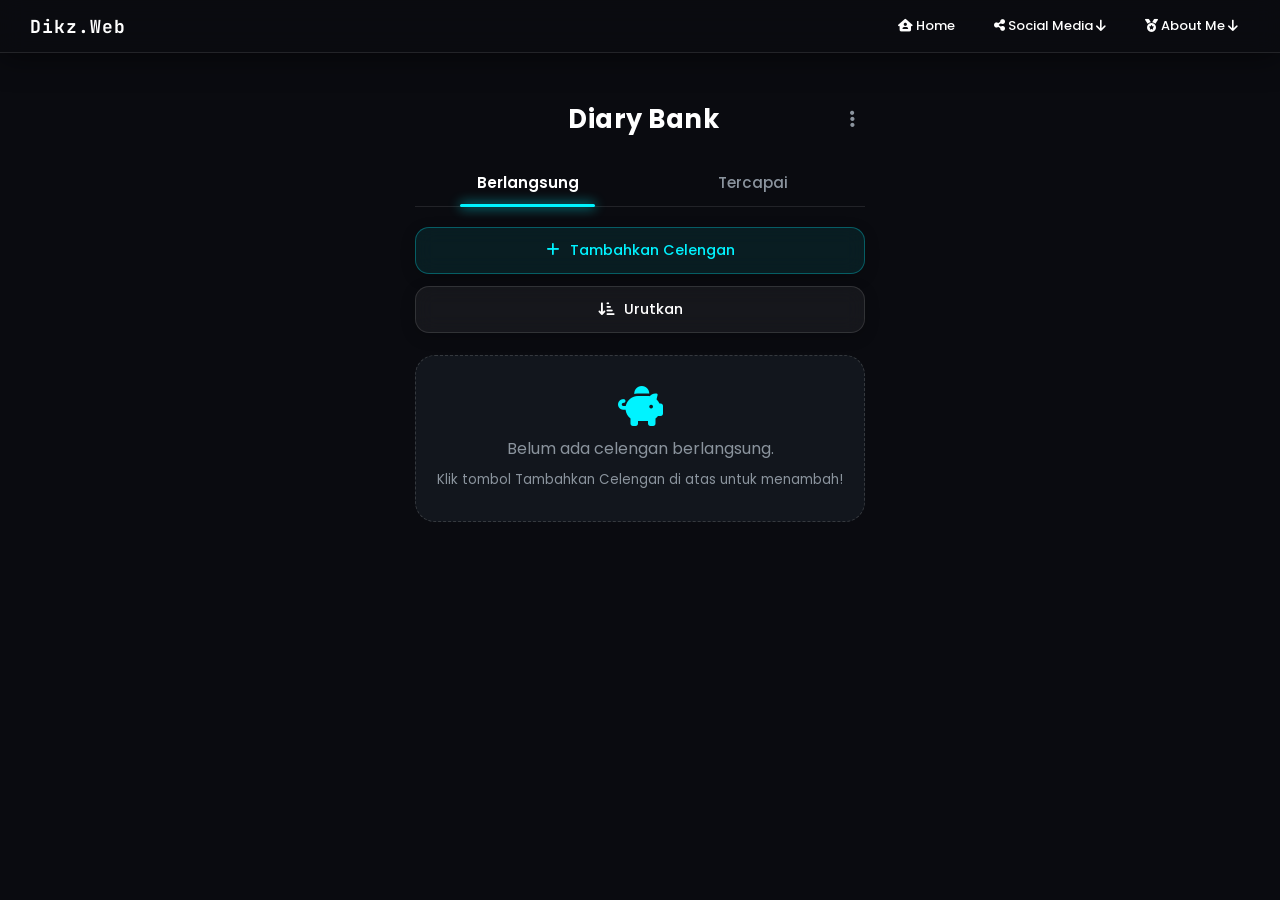
==== tabungan.html @ dc917569 "Add files via upload" ====
<!DOCTYPE html>
<html lang="id">
<head>
    <meta charset="UTF-8">
    <meta name="viewport" content="width=device-width, initial-scale=1.0">
    <title>Diary Bank</title>
    <link rel="stylesheet" href="tabunga.css">
    <link rel="stylesheet" href="https://cdnjs.cloudflare.com/ajax/libs/font-awesome/6.4.0/css/all.min.css">
    <link rel="stylesheet" href="https://fonts.googleapis.com/css2?family=Poppins:wght@300;400;600;800&family=JetBrains+Mono:wght@400;700&display=swap">
</head>
<body>

   <nav class="navbar">
        <a href="https://dikiwebaja.github.io/Tools-All-In-One/" class="logo">Dikz.Web</a>
        <ul class="nav-links">
            <li><a href="tabungan.html"><i class="fa-solid fa-house-user"></i> Home</a></li>
            <li class="dropdown">
                <a href="#" class="dropbtn"><i class="fa-solid fa-share-nodes"></i> Social Media <i class="fa-solid fa-arrow-down"></i></a>
                <div class="dropdown-content">
                    <a href="https://www.instagram.com/dik.whydn?igsh=MTRkbHQxcnlxb20zOQ==" target="_blank"><i class="fa-brands fa-instagram"></i> Instagram ⤶</a>
                    <a href="https://www.tiktok.com/@fdikiwahyudin?_t=ZS-90j4WsXjA87&_r=1" target="_blank"><i class="fa-brands fa-tiktok"></i> Tiktok ⤶</a>
                    <a href="https://www.facebook.com/share/1D2dwnJ7a6/" target="_blank"><i class="fa-brands fa-facebook"></i> Facebook ⤶</a>
                    <a href="https://t.me/ZeltaSparkle" target="_blank"><i class="fa-brands fa-telegram"></i> Telegram ⤶</a>
                </div>
            </li>
            <li class="dropdown">
                <a href="#" class="dropbtn"><i class="fa-solid fa-medal"></i> About Me <i class="fa-solid fa-arrow-down"></i></a>
                <div class="dropdown-content">
                    <a href="CONTACT.html"><i class="fa-solid fa-envelope"></i> Contact Me!</a>
                    <a href=" https://dikiwebaja.github.io/Portofolio/"><i class="fa-solid fa-user"></i> Portofolio</a>
                    <a href="RATING.html"><i class="fa-solid fa-star-half-stroke"></i> Rating</a>
                    <a href="DONATE.html"><i class="fa-solid fa-hand-holding-medical"></i> Support Me </a>
                </div>
            </li>
        </ul>
    </nav>
    

    <!-- Background Video -->
    <div class="video-container">
        <video autoplay muted loop playsinline class="video-bg">
            <source src="SABER.mp4" type="video/mp4">
        </video>
        <div class="video-overlay"></div>
    </div>

    <!-- Celengan Container -->
    <div class="celengan-wrapper">
        <div class="header-title">
            <div class="header-placeholder"></div>
            <h1>Diary Bank</h1>
            <button class="header-menu-btn" onclick="toggleHeaderMenu(event)" title="Opsi">
                <i class="fa-solid fa-ellipsis-vertical"></i>
            </button>
            
            <div class="header-dropdown-menu" id="header-dropdown">
                <a href="HELP.html" style="text-decoration: none;">
                    <button><i class="fa-solid fa-warning"></i> Report</button>
                </a>
                <button onclick="exportData()"><i class="fa-solid fa-download"></i> Export Data</button>
                <button onclick="triggerImport()"><i class="fa-solid fa-upload"></i> Import Data</button>
                <button class="danger-option" onclick="resetData()"><i class="fa-solid fa-trash"></i> Reset Semua</button>
            </div>
            <input type="file" id="import-file-input" accept=".json" style="display: none;" onchange="importData(event)">
        </div>

        <div class="tab-nav">
            <button class="tab-btn active" id="tab-berlangsung" onclick="switchTab('berlangsung')">Berlangsung</button>
            <button class="tab-btn" id="tab-tercapai" onclick="switchTab('tercapai')">Tercapai</button>
        </div>

        <!-- Action & Filter Area -->
        <div class="action-filter-container">
            <!-- Tombol Tambah Celengan (UI sama kaya urutkan) -->
            <button class="btn-action-trigger btn-add-trigger" onclick="openModal()">
                <i class="fa-solid fa-plus"></i> <span>Tambahkan Celengan</span>
            </button>
            
            <!-- Tombol Urutkan -->
            <button class="btn-action-trigger" onclick="openSortModal()">
                <i class="fa-solid fa-arrow-down-short-wide"></i> <span id="selected-sort-label">Urutkan</span>
            </button>
        </div>

        <!-- Tempat List Card Celengan -->
        <div class="card-list" id="celengan-list"></div>
    </div>

    <!-- Modal Form Tambah Celengan -->
    <div class="modal" id="modal-form">
        <div class="modal-content">
            <h3>Tambah Celengan Baru</h3>
            
            <!-- URL Gambar -->
            <div class="form-group">
                <label>URL Gambar</label>
                <input type="text" id="input-gambar-url" placeholder="https://link-gambar.com/foto.jpg" oninput="previewUrlImage(this.value)">
            </div>

            <!-- Upload File Foto -->
            <div class="form-group">
                <label>Atau Upload Foto</label>
                <div class="file-upload-wrapper">
                    <input type="file" id="input-image" accept="image/*" class="file-input-hidden" onchange="previewFileImage(event)">
                    <label for="input-image" class="btn-file-custom">
                        <i class="fa-solid fa-cloud-arrow-up"></i>
                        <span id="file-name-text">Pilih Foto</span>
                    </label>
                </div>
            </div>

            <!-- Container Preview Gambar -->
            <div class="form-group" id="image-preview-container" style="display: none; text-align: center;">
                <img id="image-preview" src="" alt="Preview" style="max-width: 100%; max-height: 150px; border-radius: 8px; margin-top: 5px;">
            </div>

            <!-- Nama Tabungan -->
            <div class="form-group">
                <label>Nama Tabungan</label>
                <input type="text" id="input-nama" placeholder="misal: Sepatu Baru">
            </div>

            <!-- URL Produk -->
            <div class="form-group">
                <label>URL Produk (Opsional)</label>
                <input type="url" id="input-produk-url" placeholder="https://tokopedia.com/produk-kamu">
            </div>

            <!-- Target Tabungan -->
            <div class="form-group">
                <label for="input-target">Target Tabungan</label>
                <div class="input-currency-wrapper">
                    <div class="currency-select-box">
                        <select id="input-currency" class="currency-dropdown">
                            <option value="IDR" selected>IDR (Rp)</option>
                            <option value="USD">USD ($)</option>
                            <option value="EUR">EUR (€)</option>
                            <option value="JPY">JPY (¥)</option>
                            <option value="GBP">GBP (£)</option>
                            <option value="SGD">SGD (S$)</option>
                            <option value="MYR">MYR (RM)</option>
                            <option value="SAR">SAR (﷼)</option>
                            <option value="AUD">AUD (A$)</option>
                            <option value="CNY">CNY (¥)</option>
                        </select>
                    </div>
                    <input type="text" id="input-target" inputmode="numeric" placeholder="Contoh: 1.000.000" class="input-with-currency" oninput="formatRupiahInput(this)">
                </div>
            </div>

            <!-- Rencana Pengisian -->
            <div class="form-group">
                <label>Rencana Pengisian</label>
                <div class="plan-options">
                    <label class="plan-btn">
                        <input type="radio" name="input-rencana" value="harian" checked>
                        <div class="plan-card">
                            <i class="fa-solid fa-calendar-day"></i>
                            <span>Harian</span>
                        </div>
                    </label>
                    <label class="plan-btn">
                        <input type="radio" name="input-rencana" value="mingguan">
                        <div class="plan-card">
                            <i class="fa-solid fa-calendar-week"></i>
                            <span>Mingguan</span>
                        </div>
                    </label>
                    <label class="plan-btn">
                        <input type="radio" name="input-rencana" value="bulanan">
                        <div class="plan-card">
                            <i class="fa-solid fa-calendar-days"></i>
                            <span>Bulanan</span>
                        </div>
                    </label>
                </div>
            </div>

            <!-- Nominal Pengisian -->
            <div class="form-group">
                <label>Nominal Pengisian</label>
                <input type="text" id="input-nominal-rutin" inputmode="numeric" placeholder="Contoh: 10.000" oninput="formatRupiahInput(this)">
            </div>

            <div class="modal-actions">
                <button class="btn-cancel" onclick="closeModal()">Batal</button>
                <button class="btn-save" onclick="saveCelengan()">Simpan Target</button>
            </div>
        </div>
    </div>

    <!-- Modal Sort -->
    <div class="modal" id="modal-sort">
        <div class="modal-content sort-modal-content">
            <div class="sort-modal-header">
                <h3>Urutkan Berdasarkan</h3>
                <i class="fa-solid fa-xmark close-icon" onclick="closeSortModal()"></i>
            </div>
            
            <div class="sort-options-list">
                <button class="sort-option-btn active" data-value="terkumpul" onclick="selectSortOption(this)">
                    <i class="fa-solid fa-coins"></i> Nominal Terkumpul
                </button>
                <button class="sort-option-btn" data-value="harga_tinggi" onclick="selectSortOption(this)">
                    <i class="fa-solid fa-arrow-up-wide-short"></i> Harga Tertinggi
                </button>
                <button class="sort-option-btn" data-value="harga_rendah" onclick="selectSortOption(this)">
                    <i class="fa-solid fa-arrow-down-wide-short"></i> Harga Terendah
                </button>
                <button class="sort-option-btn" data-value="tanggal_baru" onclick="selectSortOption(this)">
                    <i class="fa-solid fa-calendar-plus"></i> Tanggal Terbaru
                </button>
                <button class="sort-option-btn" data-value="tanggal_lama" onclick="selectSortOption(this)">
                    <i class="fa-solid fa-calendar-minus"></i> Tanggal Terlama
                </button>
            </div>

            <div class="modal-actions">
                <button class="btn-cancel" onclick="closeSortModal()">Keluar</button>
                <button class="btn-save" onclick="applySort()">Simpan</button>
            </div>
        </div>
    </div>

    <!-- Modal Konfirmasi Hapus Celengan -->
    <div class="modal" id="modal-confirm-delete">
        <div class="modal-content" style="max-width: 360px; text-align: center;">
            <i class="fa-solid fa-triangle-exclamation" style="font-size: 2.5rem; color: #ff4d4d; margin-bottom: 15px;"></i>
            <h3 style="margin-bottom: 10px;">Hapus Tabungan?</h3>
            <p style="font-size: 0.85rem; color: var(--text-dim); margin-bottom: 20px; line-height: 1.4;">
                Data tabungan ini bakal dihapus permanen dan nggak bisa dikembaliin lagi.
            </p>
            <div class="modal-actions">
                <button class="btn-cancel" onclick="closeDeleteModal()">Batal</button>
                <button class="btn-delete-danger" onclick="confirmDeleteCelengan()">Hapus</button>
            </div>
        </div>
    </div>

    <script>
        let celenganData = JSON.parse(localStorage.getItem('celenganData')) || [];
        let currentTab = 'berlangsung';
        let activeSort = 'terkumpul';
        let tempSort = 'terkumpul';
        let activeImageSource = '';
        let deleteTargetId = null;

        function saveDataToStorage() {
            localStorage.setItem('celenganData', JSON.stringify(celenganData));
        }

        /* --- Auto Format Titik Real-time --- */
        function formatRupiahInput(input) {
            let value = input.value.replace(/\D/g, '');
            if (value) {
                input.value = new Intl.NumberFormat('id-ID').format(value);
            } else {
                input.value = '';
            }
        }

        /* --- Helper Bersihkan Titik Sebelum Simpan --- */
        function cleanNumber(valueStr) {
            if (!valueStr) return 0;
            return parseInt(valueStr.toString().replace(/\./g, ''), 10) || 0;
        }

        /* --- Dropdown Menu Header --- */
        function toggleHeaderMenu(event) {
            event.stopPropagation();
            const dropdown = document.getElementById('header-dropdown');
            dropdown.classList.toggle('show');
        }

        window.addEventListener('click', function(e) {
            const dropdown = document.getElementById('header-dropdown');
            if (dropdown && dropdown.classList.contains('show')) {
                dropdown.classList.remove('show');
            }
        });

        function resetData() {
            if (confirm("Apakah kamu yakin ingin menghapus SELURUH data celengan? Tindakan ini tidak bisa dibatalkan!")) {
                celenganData = [];
                localStorage.removeItem('celenganData');
                renderCelengan();
            }
        }

        function exportData() {
            if (celenganData.length === 0) {
                alert("Belum ada data celengan untuk di-export.");
                return;
            }
            const dataStr = "data:text/json;charset=utf-8," + encodeURIComponent(JSON.stringify(celenganData, null, 2));
            const downloadAnchor = document.createElement('a');
            downloadAnchor.setAttribute("href", dataStr);
            downloadAnchor.setAttribute("download", `celengan_backup_${Date.now()}.json`);
            document.body.appendChild(downloadAnchor);
            downloadAnchor.click();
            downloadAnchor.remove();
        }

        function triggerImport() {
            document.getElementById('import-file-input').click();
        }

        function importData(event) {
            const file = event.target.files[0];
            if (!file) return;

            const reader = new FileReader();
            reader.onload = function(e) {
                try {
                    const imported = JSON.parse(e.target.result);
                    if (Array.isArray(imported)) {
                        celenganData = imported;
                        saveDataToStorage();
                        renderCelengan();
                        alert("Data berhasil di-import!");
                    } else {
                        alert("Format file tidak valid.");
                    }
                } catch (err) {
                    alert("Gagal membaca file JSON.");
                }
            };
            reader.readAsText(file);
            event.target.value = '';
        }

        /* --- Helper & Handlers --- */
        function formatCurrency(num, currency = 'IDR') {
            const symbols = {
                'IDR': 'Rp', 'USD': '$', 'EUR': '€', 'JPY': '¥', 
                'GBP': '£', 'SGD': 'S$', 'MYR': 'RM', 'SAR': '﷼', 
                'AUD': 'A$', 'CNY': '¥'
            };
            const symbol = symbols[currency] || 'Rp';
            return symbol + ' ' + Number(num).toLocaleString('id-ID');
        }

        function previewFileImage(event) {
            const file = event.target.files[0];
            if (file) {
                document.getElementById('file-name-text').innerText = file.name;
                const reader = new FileReader();
                reader.onload = function(e) {
                    activeImageSource = e.target.result;
                    document.getElementById('input-gambar-url').value = '';
                    showPreview(activeImageSource);
                }
                reader.readAsDataURL(file);
            }
        }

        function previewUrlImage(url) {
            if (url.trim() !== '') {
                activeImageSource = url.trim();
                document.getElementById('input-image').value = '';
                document.getElementById('file-name-text').innerText = 'Pilih Foto';
                showPreview(activeImageSource);
            } else {
                activeImageSource = '';
                document.getElementById('image-preview-container').style.display = 'none';
            }
        }

        function showPreview(src) {
            const imgElement = document.getElementById('image-preview');
            imgElement.src = src;
            document.getElementById('image-preview-container').style.display = 'block';
        }

        function switchTab(tab) {
            currentTab = tab;
            document.querySelectorAll('.tab-btn').forEach(b => b.classList.remove('active'));
            document.getElementById(`tab-${tab}`).classList.add('active');
            renderCelengan();
        }

        function openModal() {
            document.getElementById('modal-form').classList.add('active');
        }

        function closeModal() {
            document.getElementById('modal-form').classList.remove('active');
            clearInputs();
        }

        function clearInputs() {
            document.getElementById('input-nama').value = '';
            document.getElementById('input-produk-url').value = '';
            document.getElementById('input-target').value = '';
            document.getElementById('input-nominal-rutin').value = '';
            document.getElementById('input-image').value = '';
            document.getElementById('input-gambar-url').value = '';
            document.getElementById('input-currency').value = 'IDR';
            document.getElementById('file-name-text').innerText = 'Pilih Foto';
            
            const radioDefault = document.querySelector('input[name="input-rencana"][value="harian"]');
            if (radioDefault) radioDefault.checked = true;

            document.getElementById('image-preview-container').style.display = 'none';
            activeImageSource = '';
        }

        function openSortModal() {
            tempSort = activeSort;
            document.querySelectorAll('.sort-option-btn').forEach(btn => {
                if(btn.getAttribute('data-value') === activeSort) {
                    btn.classList.add('active');
                } else {
                    btn.classList.remove('active');
                }
            });
            document.getElementById('modal-sort').classList.add('active');
        }

        function closeSortModal() {
            document.getElementById('modal-sort').classList.remove('active');
        }

        function selectSortOption(btn) {
            document.querySelectorAll('.sort-option-btn').forEach(b => b.classList.remove('active'));
            btn.classList.add('active');
            tempSort = btn.getAttribute('data-value');
        }

        function applySort() {
            activeSort = tempSort;
            const activeBtn = document.querySelector(`.sort-option-btn[data-value="${activeSort}"]`);
            if(activeBtn) {
                document.getElementById('selected-sort-label').innerText = 'Urutkan: ' + activeBtn.innerText.trim();
            }
            closeSortModal();
            renderCelengan();
        }

        function saveCelengan() {
            const nama = document.getElementById('input-nama').value.trim();
            const produkUrl = document.getElementById('input-produk-url').value.trim();
            
            const target = cleanNumber(document.getElementById('input-target').value);
            const nominalRutin = cleanNumber(document.getElementById('input-nominal-rutin').value);
            const mataUang = document.getElementById('input-currency').value;
            
            const selectedRencanaEl = document.querySelector('input[name="input-rencana"]:checked');
            const rencana = selectedRencanaEl ? selectedRencanaEl.value : 'harian';

            if (!nama || !target || target <= 0) {
                alert('Nama Tabungan dan Target Nominal wajib diisi!');
                return;
            }

            const now = new Date();
            const tanggalDibuat = `${now.getDate().toString().padStart(2, '0')}/${(now.getMonth() + 1).toString().padStart(2, '0')}/${now.getFullYear()}`;

            const itemBaru = {
                id: Date.now(),
                nama: nama,
                produkUrl: produkUrl,
                target: target,
                terkumpul: 0,
                nominalRutin: nominalRutin,
                mataUang: mataUang,
                rencana: rencana,
                gambar: activeImageSource,
                tanggalDibuat: tanggalDibuat,
                history: []
            };

            celenganData.push(itemBaru);
            saveDataToStorage();
            closeModal();
            renderCelengan();
        }

        /* --- FUNGSI HAPUS GLOBAL --- */
        window.hapusCelengan = function(id) {
            deleteTargetId = id;
            document.getElementById('modal-confirm-delete').classList.add('active');
        };

        function closeDeleteModal() {
            deleteTargetId = null;
            document.getElementById('modal-confirm-delete').classList.remove('active');
        }

        function confirmDeleteCelengan() {
            if (deleteTargetId !== null) {
                celenganData = celenganData.filter(item => item.id !== deleteTargetId);
                saveDataToStorage();
                renderCelengan();
                closeDeleteModal();
            }
        }

        /* --- Render Celengan --- */
        function renderCelengan() {
            const container = document.getElementById('celengan-list');

            let filtered = celenganData.filter(item => {
                if (currentTab === 'berlangsung') return item.terkumpul < item.target;
                return item.terkumpul >= item.target;
            });

            filtered.sort((a, b) => {
                switch (activeSort) {
                    case 'terkumpul': return b.terkumpul - a.terkumpul;
                    case 'harga_tinggi': return b.target - a.target;
                    case 'harga_rendah': return a.target - b.target;
                    case 'tanggal_baru': return b.id - a.id;
                    case 'tanggal_lama': return a.id - b.id;
                    default: return b.id - a.id;
                }
            });

            if (filtered.length === 0) {
                container.innerHTML = `
                    <div class="empty-state" style="text-align: center; padding: 30px 10px;">
                        <i class="fa-solid fa-piggy-bank" style="font-size: 2.5rem; margin-bottom: 10px; color: var(--accent-neon);"></i>
                        <p style="margin-bottom: 5px;">Belum ada celengan ${currentTab}.</p>
                        <small style="color: var(--text-dim);">Klik tombol Tambahkan Celengan di atas untuk menambah!</small>
                    </div>
                `;
                return;
            }

            container.innerHTML = filtered.map(item => {
                const percent = Math.min(Math.round((item.terkumpul / item.target) * 100), 100);
                const sisaNominal = item.target - item.terkumpul;
                const sisaPeriode = item.nominalRutin > 0 ? Math.ceil(sisaNominal / item.nominalRutin) : 0;
                
                let teksSisa = 'Bebas';
                if (percent < 100 && sisaPeriode > 0) {
                    const unit = item.rencana === 'mingguan' ? 'Minggu' : (item.rencana === 'bulanan' ? 'Bulan' : 'Hari');
                    teksSisa = `${sisaPeriode} ${unit} Lagi`;
                } else if (percent >= 100) {
                    teksSisa = '🎉 Sudah Tercapai!';
                }

                const imgHtml = item.gambar 
                    ? `<img src="${item.gambar}" alt="${item.nama}">`
                    : `<i class="fa-solid fa-box-open" style="font-size: 3rem; color: var(--text-dim);"></i>`;

                return `
                    <div class="celengan-card" style="position: relative; z-index: 5; pointer-events: auto;">
                        <div class="celengan-item-title" style="display: flex; justify-content: space-between; align-items: center;">
                            <a href="halaman tabungan.html?id=${item.id}" style="color: inherit; text-decoration: none; font-weight: bold;">
                                ${item.nama} <i class="fa-solid fa-chevron-right" style="font-size: 0.8rem; margin-left: 5px;"></i>
                            </a>
                            <i class="fa-solid fa-trash-can" onclick="hapusCelengan(${item.id})" style="cursor: pointer; color: #ff4d4d; font-size: 0.9rem;" title="Hapus Celengan"></i>
                        </div>
                        <div class="item-image-box" onclick="window.location.href='halaman tabungan.html?id=${item.id}'" style="cursor: pointer;">${imgHtml}</div>
                        
                        <!-- Details & Progress Line -->
                        <div class="card-details-wrapper">
                            <div class="card-details-header">
                                <div class="target-price">${formatCurrency(item.terkumpul, item.mataUang)} / ${formatCurrency(item.target, item.mataUang)}</div>
                                <div class="percent-badge">${percent}%</div>
                            </div>
                            
                            <!-- Progress Bar Line -->
                            <div class="progress-bar-container">
                                <div class="progress-bar-fill" style="width: ${percent}%;"></div>
                            </div>

                            <div class="daily-target">${item.nominalRutin ? formatCurrency(item.nominalRutin, item.mataUang) + ' / ' + item.rencana : 'Tanpa Target Rutin'}</div>
                        </div>

                        <div class="card-actions" style="position: relative; z-index: 10;">
                            <div class="days-left">${teksSisa}</div>
                            ${percent < 100 ? `<a href="halaman tabungan.html?id=${item.id}&action=setor" class="btn-add-money" style="cursor: pointer; text-decoration: none; display: inline-block; text-align: center; pointer-events: auto;">+ Setor</a>` : ''}
                        </div>
                    </div>
                `;
            }).join('');
        }

        document.addEventListener('DOMContentLoaded', () => {
            renderCelengan();
        });
    </script>
</body>
</html>
---- tabunga.css ----
/* ==========================================
   GLOBAL VARIABLES & RESET
   ========================================== */
:root {
    --bg-dark: #0b0c10;
    --accent-neon: #00f3ff;
    --accent-purple: #9d4edd;
    --card-bg: rgba(22, 27, 34, 0.75);
    --text-main: #ffffff;
    --text-dim: #8b949e;
    --font-main: 'Poppins', sans-serif;
    --font-code: 'JetBrains Mono', monospace;
}

* {
    margin: 0;
    padding: 0;
    box-sizing: border-box;
    font-family: var(--font-main);
}

body {
    background-color: var(--bg-dark);
    color: var(--text-main);
    min-height: 100vh;
    padding-top: 80px;
    padding-bottom: 120px;
    overflow-x: hidden;
}

/* ==========================================
   NAVBAR & DROPDOWN
   ========================================== */
.navbar {
    position: fixed; 
    top: 0;
    left: 0;
    width: 100%;
    display: flex;
    justify-content: space-between;
    align-items: center;
    padding: 10px 20px; 
    z-index: 1000;
    background: rgba(11, 12, 16, 0.75); 
    backdrop-filter: blur(12px); 
    -webkit-backdrop-filter: blur(12px);
    border-bottom: 1px solid rgba(255, 255, 255, 0.1); 
    box-shadow: 0 4px 30px rgba(0, 0, 0, 0.5);
}

.logo { 
    color: #fff; 
    font-size: 18px; 
    font-weight: 700; 
    text-decoration: none; 
    letter-spacing: 1px; 
    font-family: var(--font-code);
    margin-left: 10px;
}

.nav-links { 
    list-style: none; 
    display: flex; 
    margin-right: 10px;
}

.nav-links li { 
    position: relative; 
    margin-left: 15px; 
}

.nav-links li a { 
    color: #fff; 
    text-decoration: none; 
    font-weight: 500; 
    padding: 6px 12px; 
    font-size: 13px; 
    display: block; 
    border-radius: 6px; 
    transition: all 0.3s ease; 
}

.nav-links li a:hover { 
    background-color: rgba(0, 243, 255, 0.15); 
    color: var(--accent-neon); 
    transform: translateY(-1px);
    box-shadow: 0 0 10px rgba(0, 243, 255, 0.2); 
}

.dropdown-content {
    opacity: 0; 
    visibility: hidden; 
    transition: opacity 0.3s ease, visibility 0.3s ease;
    position: absolute; 
    min-width: 180px; 
    top: 100%; 
    right: 0; 
    margin-top: 5px;
    background: rgba(16, 21, 28, 0.95); 
    backdrop-filter: blur(15px); 
    -webkit-backdrop-filter: blur(15px);
    border: 1px solid rgba(255, 255, 255, 0.1);
    border-radius: 10px; 
    overflow: hidden; 
    z-index: 100;
}

.dropdown:hover .dropdown-content { 
    opacity: 1; 
    visibility: visible; 
}

.dropdown-content a { 
    color: #fff; 
    padding: 10px 14px; 
    font-size: 13px; 
    text-decoration: none; 
    display: block; 
    transition: background-color 0.2s; 
}

.dropdown-content a:hover { 
    background-color: rgba(157, 78, 221, 0.3); 
    color: var(--accent-neon);
}

/* ==========================================
   BACKGROUND VIDEO
   ========================================== */
.video-container {
    position: fixed;
    top: 0;
    left: 0;
    width: 100%;
    height: 100%;
    z-index: -1;
}

.video-bg {
    width: 100%;
    height: 100%;
    object-fit: cover;
}

.video-overlay {
    position: absolute;
    top: 0;
    left: 0;
    width: 100%;
    height: 100%;
    background: rgba(11, 12, 16, 0.88);
}

/* ==========================================
   CELENGAN WRAPPER & HEADER (DIARY BANK DI TENGAH)
   ========================================== */
.celengan-wrapper {
    max-width: 480px;
    margin: 0 auto;
    padding: 20px 15px;
}

.header-title {
    position: relative;
    display: flex;
    justify-content: space-between;
    align-items: center;
    margin-bottom: 20px;
}

.header-placeholder {
    width: 32px; /* Penyeimbang icon titik tiga biar judul tepat di tengah */
}

.header-title h1 {
    font-size: 1.6rem;
    font-weight: 700;
    letter-spacing: 0.5px;
    text-align: center;
    flex: 1;
}

.header-menu-btn {
    background: none;
    border: none;
    color: var(--text-dim, #888);
    font-size: 1.2rem;
    cursor: pointer;
    padding: 5px 10px;
    transition: color 0.2s ease;
}

.header-menu-btn:hover {
    color: #fff;
}

.header-dropdown-menu {
    display: none;
    position: absolute;
    top: 100%;
    right: 0;
    background: rgba(20, 20, 30, 0.95);
    backdrop-filter: blur(10px);
    border: 1px solid rgba(255, 255, 255, 0.1);
    border-radius: 8px;
    box-shadow: 0 4px 15px rgba(0, 0, 0, 0.5);
    z-index: 100;
    min-width: 170px;
    overflow: hidden;
}

.header-dropdown-menu.show {
    display: block;
}

.header-dropdown-menu button {
    width: 100%;
    background: transparent;
    border: none;
    color: #fff;
    padding: 10px 15px;
    text-align: left;
    font-size: 0.85rem;
    font-family: inherit;
    cursor: pointer;
    display: flex;
    align-items: center;
    gap: 10px;
    transition: background 0.2s ease;
}

.header-dropdown-menu button:hover {
    background: rgba(255, 255, 255, 0.1);
}

.header-dropdown-menu button.danger-option {
    color: #ff4d4d;
}

.header-dropdown-menu button.danger-option:hover {
    background: rgba(255, 77, 77, 0.15);
}

/* ==========================================
   TABS
   ========================================== */
.tab-nav {
    display: flex;
    border-bottom: 1px solid rgba(255, 255, 255, 0.1);
    margin-bottom: 20px;
}

.tab-btn {
    flex: 1;
    padding: 12px;
    background: none;
    border: none;
    color: var(--text-dim);
    font-size: 0.95rem;
    font-weight: 500;
    cursor: pointer;
    position: relative;
    transition: all 0.3s ease;
}

.tab-btn.active {
    color: #fff;
    font-weight: 600;
}

.tab-btn.active::after {
    content: '';
    position: absolute;
    bottom: -1px;
    left: 20%;
    width: 60%;
    height: 3px;
    background: var(--accent-neon);
    border-radius: 10px;
    box-shadow: 0 0 12px var(--accent-neon);
}

/* ==========================================
   ACTION & FILTER BUTTONS (TAMBAH & URUTKAN)
   ========================================== */
.action-filter-container {
    width: 100%;
    display: flex;
    flex-direction: column;
    gap: 12px;
    margin-bottom: 22px;
}

.btn-action-trigger {
    width: 100%;
    background: rgba(255, 255, 255, 0.05);
    backdrop-filter: blur(10px);
    -webkit-backdrop-filter: blur(10px);
    border: 1px solid rgba(255, 255, 255, 0.12);
    color: #fff;
    padding: 12px 18px;
    border-radius: 14px;
    font-size: 0.9rem;
    font-weight: 500;
    cursor: pointer;
    display: flex;
    align-items: center;
    justify-content: center;
    gap: 10px;
    transition: all 0.3s ease;
    box-shadow: 0 4px 15px rgba(0, 0, 0, 0.2);
}

.btn-action-trigger:hover {
    background: rgba(255, 255, 255, 0.12);
    border-color: var(--accent-neon);
    color: var(--accent-neon);
    transform: translateY(-2px);
    box-shadow: 0 0 15px rgba(0, 243, 255, 0.25);
}

.btn-add-trigger {
    background: rgba(0, 243, 255, 0.08);
    border-color: rgba(0, 243, 255, 0.3);
    color: var(--accent-neon);
}

/* ==========================================
   POPUP MODAL SORTING
   ========================================== */
.sort-modal-content {
    max-width: 400px;
}

.sort-modal-header {
    display: flex;
    justify-content: space-between;
    align-items: center;
    margin-bottom: 20px;
}

.close-icon {
    font-size: 1.2rem;
    color: var(--text-dim);
    cursor: pointer;
    transition: 0.2s;
}

.close-icon:hover {
    color: #fff;
}

.sort-options-list {
    display: flex;
    flex-direction: column;
    gap: 10px;
    margin-bottom: 20px;
}

.sort-option-btn {
    width: 100%;
    background: rgba(255, 255, 255, 0.04);
    border: 1px solid rgba(255, 255, 255, 0.1);
    color: #fff;
    padding: 12px 16px;
    border-radius: 12px;
    font-size: 0.88rem;
    text-align: left;
    cursor: pointer;
    display: flex;
    align-items: center;
    gap: 12px;
    transition: all 0.2s ease;
}

.sort-option-btn i {
    color: var(--text-dim);
    width: 20px;
}

.sort-option-btn:hover {
    background: rgba(255, 255, 255, 0.08);
    border-color: rgba(255, 255, 255, 0.2);
}

.sort-option-btn.active {
    background: rgba(0, 243, 255, 0.1);
    border-color: var(--accent-neon);
    color: var(--accent-neon);
    font-weight: 600;
}

.sort-option-btn.active i {
    color: var(--accent-neon);
}

/* ==========================================
   CARDS & ELEMENTS
   ========================================== */
.card-list {
    display: flex;
    flex-direction: column;
    gap: 20px;
}

.empty-state {
    text-align: center;
    padding: 50px 20px;
    color: var(--text-dim);
    background: var(--card-bg);
    border: 1px dashed rgba(255, 255, 255, 0.15);
    border-radius: 20px;
}

.celengan-card {
    background: var(--card-bg);
    border: 1px solid rgba(255, 255, 255, 0.1);
    border-radius: 24px;
    padding: 20px;
    backdrop-filter: blur(10px);
    -webkit-backdrop-filter: blur(10px);
    box-shadow: 0 8px 32px rgba(0, 0, 0, 0.3);
    transition: transform 0.3s ease, box-shadow 0.3s ease;
    animation: fadeInUp 0.4s ease forwards;
}

.celengan-card:hover {
    transform: translateY(-4px);
    box-shadow: 0 12px 40px rgba(0, 243, 255, 0.15);
}

.celengan-item-title {
    font-size: 1.3rem;
    font-weight: 600;
    margin-bottom: 15px;
    text-transform: capitalize;
}

.item-image-box {
    width: 100%;
    height: 220px;
    background: rgba(255, 255, 255, 0.05);
    border: 1px dashed rgba(255, 255, 255, 0.2);
    border-radius: 18px;
    display: flex;
    flex-direction: column;
    align-items: center;
    justify-content: center;
    margin-bottom: 15px;
    overflow: hidden;
    position: relative;
}

.item-image-box img {
    width: 100%;
    height: 100%;
    object-fit: cover;
}

/* --- DETAILS & PROGRESS LINE STYLING --- */
.card-details-wrapper {
    display: flex;
    flex-direction: column;
    gap: 8px;
    margin-bottom: 15px;
}

.card-details-header {
    display: flex;
    justify-content: space-between;
    align-items: center;
}

.target-price {
    font-size: 1.15rem;
    font-weight: 700;
    color: var(--accent-neon);
    font-family: var(--font-code);
}

.percent-badge {
    font-size: 0.9rem;
    font-weight: 700;
    color: var(--accent-neon);
    font-family: var(--font-code);
}

.progress-bar-container {
    width: 100%;
    height: 8px;
    background: rgba(255, 255, 255, 0.1);
    border-radius: 10px;
    overflow: hidden;
    position: relative;
}

.progress-bar-fill {
    height: 100%;
    background: linear-gradient(90deg, var(--accent-neon), var(--accent-purple));
    border-radius: 10px;
    box-shadow: 0 0 10px var(--accent-neon);
    transition: width 0.4s ease;
}

.daily-target {
    font-size: 0.82rem;
    color: var(--text-dim);
    font-family: var(--font-code);
    margin-top: 2px;
}

.card-actions {
    display: flex;
    justify-content: space-between;
    align-items: center;
    border-top: 1px solid rgba(255, 255, 255, 0.08);
    padding-top: 12px;
}

.days-left {
    font-size: 0.85rem;
    color: var(--text-dim);
    font-family: var(--font-code);
}

.btn-add-money {
    background: rgba(0, 243, 255, 0.1);
    border: 1px solid var(--accent-neon);
    color: var(--accent-neon);
    padding: 6px 14px;
    border-radius: 12px;
    font-size: 0.8rem;
    font-weight: 600;
    cursor: pointer;
    transition: 0.3s;
}

.btn-add-money:hover {
    background: var(--accent-neon);
    color: #000;
}

/* ==========================================
   MODAL FORM
   ========================================== */
.modal {
    display: none;
    position: fixed;
    top: 0;
    left: 0;
    width: 100%;
    height: 100%;
    background: rgba(0, 0, 0, 0.8);
    backdrop-filter: blur(8px);
    -webkit-backdrop-filter: blur(8px);
    z-index: 999;
    align-items: center;
    justify-content: center;
    padding: 20px;
}

.modal.active {
    display: flex;
    animation: fadeIn 0.3s ease;
}

.modal-content {
    background: #161b22;
    border: 1px solid rgba(255, 255, 255, 0.15);
    border-radius: 20px;
    padding: 25px;
    width: 100%;
    max-width: 400px;
    box-shadow: 0 10px 30px rgba(0, 0, 0, 0.5);
    max-height: 80vh;
    overflow-y: auto;
}

.modal-content h3 {
    margin-bottom: 15px;
    font-size: 1.2rem;
}

.form-group {
    margin-bottom: 12px;
}

.form-group label {
    display: block;
    font-size: 0.8rem;
    color: var(--text-dim);
    margin-bottom: 5px;
}

.form-group input {
    width: 100%;
    padding: 10px;
    background: rgba(255, 255, 255, 0.05);
    border: 1px solid rgba(255, 255, 255, 0.15);
    border-radius: 10px;
    color: #fff;
    outline: none;
}

.modal-actions {
    display: flex;
    gap: 10px;
    margin-top: 20px;
}

.btn-save {
    flex: 1;
    background: var(--accent-neon);
    color: #000;
    border: none;
    padding: 10px;
    border-radius: 10px;
    font-weight: 600;
    cursor: pointer;
}

.btn-cancel {
    flex: 1;
    background: transparent;
    border: 1px solid rgba(255, 255, 255, 0.2);
    color: #fff;
    padding: 10px;
    border-radius: 10px;
    cursor: pointer;
}

.btn-delete-danger {
    flex: 1;
    background: #ff4d4d;
    color: #fff;
    border: none;
    padding: 10px;
    border-radius: 10px;
    font-weight: 600;
    cursor: pointer;
    transition: background 0.2s ease;
}

.btn-delete-danger:hover {
    background: #e63939;
}

@keyframes fadeInUp {
    from { opacity: 0; transform: translateY(20px); }
    to { opacity: 1; transform: translateY(0); }
}

@keyframes fadeIn {
    from { opacity: 0; }
    to { opacity: 1; }
}

/* Container untuk tombol pilihan rencana */
.plan-options {
    display: flex;
    gap: 10px;
    margin-top: 6px;
}

.plan-btn {
    flex: 1;
    cursor: pointer;
}

.plan-btn input[type="radio"] {
    display: none;
}

/* Styling kartu pilihan */
.plan-card {
    display: flex;
    flex-direction: column;
    align-items: center;
    justify-content: center;
    gap: 6px;
    padding: 10px;
    background: rgba(255, 255, 255, 0.05);
    border: 1px solid rgba(255, 255, 255, 0.1);
    border-radius: 8px;
    color: var(--text-dim);
    transition: all 0.3s ease;
}

.plan-card i {
    font-size: 1.2rem;
}

.plan-card span {
    font-size: 0.85rem;
    font-weight: 500;
}

.plan-btn:hover .plan-card {
    background: rgba(255, 255, 255, 0.1);
    color: #fff;
}

.plan-btn input[type="radio"]:checked + .plan-card {
    background: rgba(0, 243, 255, 0.15);
    border-color: var(--accent-neon);
    color: var(--accent-neon);
    box-shadow: 0 0 10px rgba(0, 243, 255, 0.3);
}

/* =========================================================
   CUSTOM FILE UPLOAD BUTTON
========================================================= */
.file-input-hidden {
    display: none;
}

.btn-file-custom {
    display: flex;
    align-items: center;
    justify-content: center;
    gap: 8px;
    padding: 10px 16px;
    background: rgba(255, 255, 255, 0.05);
    border: 1px dashed rgba(255, 255, 255, 0.2);
    border-radius: 8px;
    color: #e0e0e0;
    font-size: 0.9rem;
    cursor: pointer;
    transition: all 0.3s ease;
    width: 100%;
}

.btn-file-custom:hover {
    background: rgba(0, 243, 255, 0.1);
    border-color: var(--accent-neon);
    color: var(--accent-neon);
}

.btn-file-custom i {
    font-size: 1.1rem;
}

/* =========================================================
   INPUT CURRENCY & DROPDOWN MATA UANG
========================================================= */
.input-currency-wrapper {
    display: flex;
    align-items: center;
    background: rgba(255, 255, 255, 0.05);
    border: 1px solid rgba(255, 255, 255, 0.15);
    border-radius: 8px;
    overflow: hidden;
    transition: border-color 0.3s ease;
}

.input-currency-wrapper:focus-within {
    border-color: var(--accent-neon);
    box-shadow: 0 0 8px rgba(0, 243, 255, 0.2);
}

.currency-select-box {
    background: rgba(255, 255, 255, 0.08);
    border-right: 1px solid rgba(255, 255, 255, 0.15);
    padding: 0 8px;
}

.currency-dropdown {
    background: transparent;
    border: none;
    color: var(--accent-neon);
    font-weight: 600;
    font-size: 0.85rem;
    padding: 10px 4px;
    outline: none;
    cursor: pointer;
}

.currency-dropdown option {
    background: #1e1e2f;
    color: #fff;
}

.input-with-currency {
    flex: 1;
    background: transparent;
    border: none;
    padding: 10px 12px;
    color: #fff;
    font-size: 0.95rem;
    outline: none;
    width: 100%;
}

/* =========================================================
    CUSTOM SCROLLBAR UNTUK MODAL
========================================================= */
.modal-content::-webkit-scrollbar {
    width: 6px;
}

.modal-content::-webkit-scrollbar-track {
    background: rgba(255, 255, 255, 0.05);
    border-radius: 10px;
    margin: 10px 0;
}

.modal-content::-webkit-scrollbar-thumb {
    background: rgba(0, 243, 255, 0.3);
    border-radius: 10px;
    transition: all 0.3s ease;
}

.modal-content::-webkit-scrollbar-thumb:hover {
    background: var(--accent-neon);
    box-shadow: 0 0 10px var(--accent-neon);
}
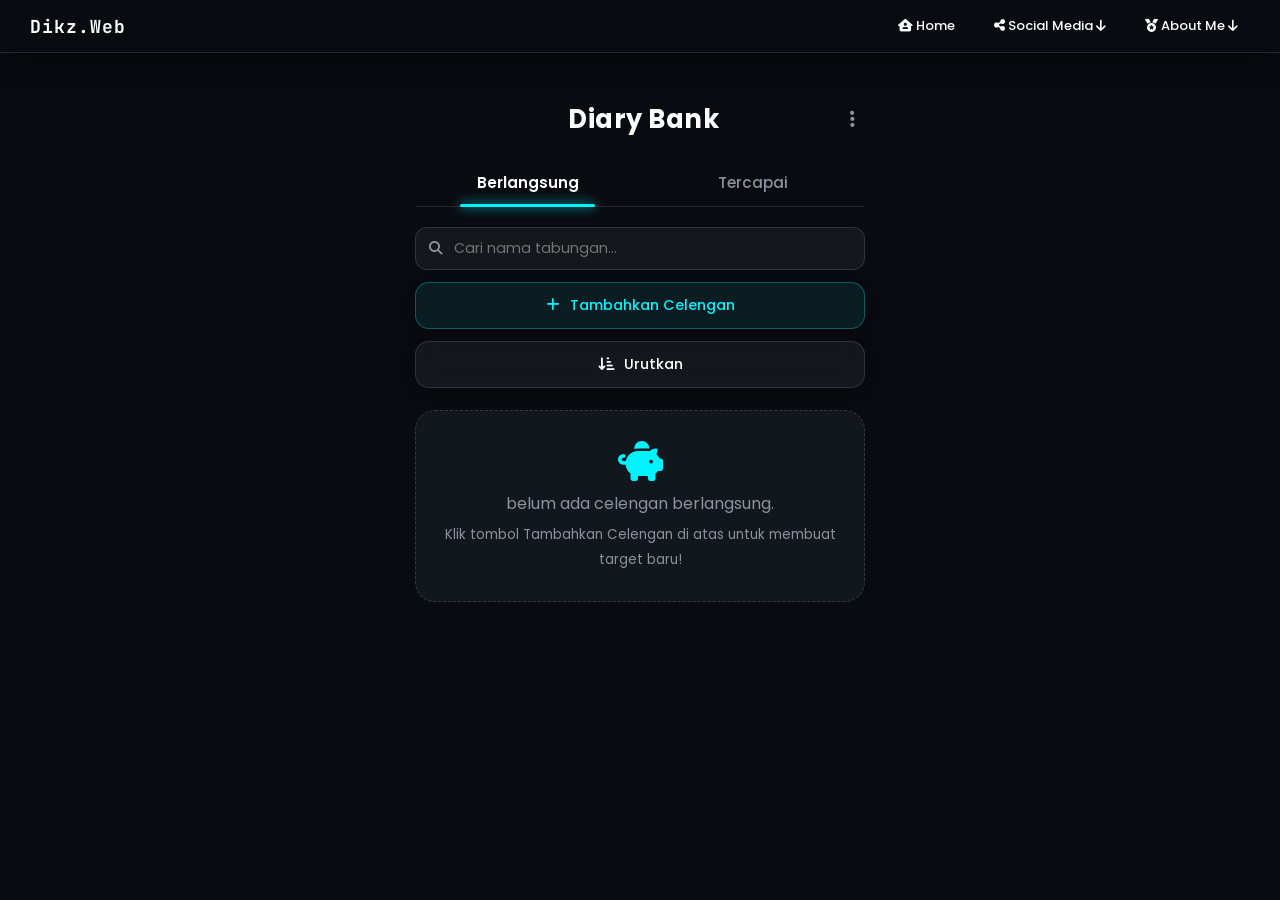
==== commit 55a9e6b3: "Add files via upload" ====
--- a/tabungan.html
+++ b/tabungan.html
@@ -7,6 +7,19 @@
     <link rel="stylesheet" href="tabunga.css">
     <link rel="stylesheet" href="https://cdnjs.cloudflare.com/ajax/libs/font-awesome/6.4.0/css/all.min.css">
     <link rel="stylesheet" href="https://fonts.googleapis.com/css2?family=Poppins:wght@300;400;600;800&family=JetBrains+Mono:wght@400;700&display=swap">
+    <!-- CDN Cropper.js untuk Fitur Crop Image -->
+    <link rel="stylesheet" href="https://cdnjs.cloudflare.com/ajax/libs/cropperjs/1.5.13/cropper.min.css"/>
+    <script src="https://cdnjs.cloudflare.com/ajax/libs/cropperjs/1.5.13/cropper.min.js"></script>
+    <style>
+        /* Animasi Ikon Pop-Up Custom Alert */
+        #alert-icon-box i {
+            animation: popIcon 0.3s cubic-bezier(0.175, 0.885, 0.32, 1.275);
+        }
+        @keyframes popIcon {
+            0% { transform: scale(0.5); opacity: 0; }
+            100% { transform: scale(1); opacity: 1; }
+        }
+    </style>
 </head>
 <body>
 
@@ -27,7 +40,7 @@
                 <a href="#" class="dropbtn"><i class="fa-solid fa-medal"></i> About Me <i class="fa-solid fa-arrow-down"></i></a>
                 <div class="dropdown-content">
                     <a href="CONTACT.html"><i class="fa-solid fa-envelope"></i> Contact Me!</a>
-                    <a href=" https://dikiwebaja.github.io/Portofolio/"><i class="fa-solid fa-user"></i> Portofolio</a>
+                    <a href="https://dikiwebaja.github.io/Portofolio/"><i class="fa-solid fa-user"></i> Portofolio</a>
                     <a href="RATING.html"><i class="fa-solid fa-star-half-stroke"></i> Rating</a>
                     <a href="DONATE.html"><i class="fa-solid fa-hand-holding-medical"></i> Support Me </a>
                 </div>
@@ -35,7 +48,6 @@
         </ul>
     </nav>
     
-
     <!-- Background Video -->
     <div class="video-container">
         <video autoplay muted loop playsinline class="video-bg">
@@ -59,7 +71,7 @@
                 </a>
                 <button onclick="exportData()"><i class="fa-solid fa-download"></i> Export Data</button>
                 <button onclick="triggerImport()"><i class="fa-solid fa-upload"></i> Import Data</button>
-                <button class="danger-option" onclick="resetData()"><i class="fa-solid fa-trash"></i> Reset Semua</button>
+                <button class="danger-option" onclick="openResetModal()"><i class="fa-solid fa-trash"></i> Reset Semua</button>
             </div>
             <input type="file" id="import-file-input" accept=".json" style="display: none;" onchange="importData(event)">
         </div>
@@ -69,9 +81,15 @@
             <button class="tab-btn" id="tab-tercapai" onclick="switchTab('tercapai')">Tercapai</button>
         </div>
 
-        <!-- Action & Filter Area -->
+        <!-- Action, Search & Filter Area -->
         <div class="action-filter-container">
-            <!-- Tombol Tambah Celengan (UI sama kaya urutkan) -->
+            <!-- Search Input -->
+            <div class="search-box-wrapper">
+                <i class="fa-solid fa-magnifying-glass search-icon"></i>
+                <input type="text" id="search-input" placeholder="Cari nama tabungan..." oninput="handleSearch(this.value)">
+            </div>
+
+            <!-- Tombol Tambah Celengan -->
             <button class="btn-action-trigger btn-add-trigger" onclick="openModal()">
                 <i class="fa-solid fa-plus"></i> <span>Tambahkan Celengan</span>
             </button>
@@ -94,7 +112,7 @@
             <!-- URL Gambar -->
             <div class="form-group">
                 <label>URL Gambar</label>
-                <input type="text" id="input-gambar-url" placeholder="https://link-gambar.com/foto.jpg" oninput="previewUrlImage(this.value)">
+                <input type="text" id="input-gambar-url" placeholder="Link gambar" oninput="previewUrlImage(this.value)">
             </div>
 
             <!-- Upload File Foto -->
@@ -109,26 +127,34 @@
                 </div>
             </div>
 
-            <!-- Container Preview Gambar -->
-            <div class="form-group" id="image-preview-container" style="display: none; text-align: center;">
-                <img id="image-preview" src="" alt="Preview" style="max-width: 100%; max-height: 150px; border-radius: 8px; margin-top: 5px;">
+            <!-- Container Preview & Crop Gambar + Tombol Cancel (X) -->
+            <div class="form-group" id="image-preview-container" style="display: none; position: relative;">
+                <button type="button" class="btn-remove-img" onclick="clearImageSelection()" title="Batalkan/Hapus Foto">
+                    <i class="fa-solid fa-xmark"></i>
+                </button>
+                <div style="max-height: 280px; overflow: hidden; margin-top: 10px; border-radius: 8px; background: #000;">
+                    <img id="image-preview" src="" alt="Preview" style="max-width: 100%;">
+                </div>
+                <button type="button" class="btn-crop-action" onclick="applyCrop()" style="margin-top: 10px; background: var(--accent-purple); color: #fff; border: none; padding: 6px 14px; border-radius: 6px; cursor: pointer; font-size: 0.8rem; width: 100%;">
+                    <i class="fa-solid fa-crop-simple"></i> Simpan
+                </button>
             </div>
 
             <!-- Nama Tabungan -->
             <div class="form-group">
-                <label>Nama Tabungan</label>
-                <input type="text" id="input-nama" placeholder="misal: Sepatu Baru">
+                <label>Nama Tabungan <span style="color: #ff4d4d;">*</span></label>
+                <input type="text" id="input-nama" placeholder="Text">
             </div>
 
             <!-- URL Produk -->
             <div class="form-group">
                 <label>URL Produk (Opsional)</label>
-                <input type="url" id="input-produk-url" placeholder="https://tokopedia.com/produk-kamu">
+                <input type="url" id="input-produk-url" placeholder="link produk">
             </div>
 
             <!-- Target Tabungan -->
             <div class="form-group">
-                <label for="input-target">Target Tabungan</label>
+                <label for="input-target">Target Tabungan <span style="color: #ff4d4d;">*</span></label>
                 <div class="input-currency-wrapper">
                     <div class="currency-select-box">
                         <select id="input-currency" class="currency-dropdown">
@@ -144,7 +170,7 @@
                             <option value="CNY">CNY (¥)</option>
                         </select>
                     </div>
-                    <input type="text" id="input-target" inputmode="numeric" placeholder="Contoh: 1.000.000" class="input-with-currency" oninput="formatRupiahInput(this)">
+                    <input type="text" id="input-target" inputmode="numeric" class="input-with-currency" oninput="formatRupiahInput(this)" placeholder="Rp :">
                 </div>
             </div>
 
@@ -179,7 +205,7 @@
             <!-- Nominal Pengisian -->
             <div class="form-group">
                 <label>Nominal Pengisian</label>
-                <input type="text" id="input-nominal-rutin" inputmode="numeric" placeholder="Contoh: 10.000" oninput="formatRupiahInput(this)">
+                <input type="text" id="input-nominal-rutin" inputmode="numeric" placeholder="Rp :" oninput="formatRupiahInput(this)">
             </div>
 
             <div class="modal-actions">
@@ -222,7 +248,7 @@
         </div>
     </div>
 
-    <!-- Modal Konfirmasi Hapus Celengan -->
+    <!-- Modal Konfirmasi Hapus Satu Celengan -->
     <div class="modal" id="modal-confirm-delete">
         <div class="modal-content" style="max-width: 360px; text-align: center;">
             <i class="fa-solid fa-triangle-exclamation" style="font-size: 2.5rem; color: #ff4d4d; margin-bottom: 15px;"></i>
@@ -237,99 +263,146 @@
         </div>
     </div>
 
+    <!-- Modal Konfirmasi Reset Seluruh Data (Riset Data) -->
+    <div class="modal" id="modal-confirm-reset">
+        <div class="modal-content" style="max-width: 360px; text-align: center;">
+            <i class="fa-solid fa-trash-can" style="font-size: 2.5rem; color: #ff4d4d; margin-bottom: 15px;"></i>
+            <h3 style="margin-bottom: 10px;">Reset Seluruh Data?</h3>
+            <p style="font-size: 0.85rem; color: var(--text-dim); margin-bottom: 20px; line-height: 1.4;">
+                Kamu yakin ingin membersihkan seluruh data tabungan? Semua target akan terhapus permanen!
+            </p>
+            <div class="modal-actions">
+                <button class="btn-cancel" onclick="closeResetModal()">Batal</button>
+                <button class="btn-delete-danger" onclick="confirmResetAllData()">Reset Semua</button>
+            </div>
+        </div>
+    </div>
+
+    <!-- Modal Notification Alert Custom (Pengganti Alert Browser) -->
+    <div class="modal" id="modal-custom-alert">
+        <div class="modal-content" style="max-width: 360px; text-align: center;">
+            <div id="alert-icon-box" style="margin-bottom: 12px;">
+                <i id="alert-icon" class="fa-solid fa-circle-exclamation" style="font-size: 2.8rem; color: var(--accent-neon);"></i>
+            </div>
+            <h3 id="alert-title" style="margin-bottom: 8px; font-size: 1.1rem;">Pemberitahuan</h3>
+            <p id="alert-message" style="font-size: 0.85rem; color: var(--text-dim); margin-bottom: 20px; line-height: 1.4;"></p>
+            <div class="modal-actions">
+                <button class="btn-save" onclick="closeCustomAlert()" style="width: 100%;">Selesai</button>
+            </div>
+        </div>
+    </div>
+
     <script>
-        let celenganData = JSON.parse(localStorage.getItem('celenganData')) || [];
+        /* ==========================================
+           INDEXEDDB DATABASE SETUP
+           ========================================== */
+        const DB_NAME = 'DiaryBankDB';
+        const DB_VERSION = 1;
+        const STORE_NAME = 'celengan';
+        let db;
+
+        function initDB() {
+            return new Promise((resolve, reject) => {
+                const request = indexedDB.open(DB_NAME, DB_VERSION);
+                request.onupgradeneeded = (e) => {
+                    db = e.target.result;
+                    if (!db.objectStoreNames.contains(STORE_NAME)) {
+                        db.createObjectStore(STORE_NAME, { keyPath: 'id' });
+                    }
+                };
+                request.onsuccess = (e) => {
+                    db = e.target.result;
+                    resolve(db);
+                };
+                request.onerror = (e) => reject(e.target.error);
+            });
+        }
+
+        async function getAllDataFromDB() {
+            await initDB();
+            return new Promise((resolve) => {
+                const tx = db.transaction(STORE_NAME, 'readonly');
+                const store = tx.objectStore(STORE_NAME);
+                const request = store.getAll();
+                request.onsuccess = () => resolve(request.result || []);
+            });
+        }
+
+        async function saveDataToDB(item) {
+            await initDB();
+            return new Promise((resolve) => {
+                const tx = db.transaction(STORE_NAME, 'readwrite');
+                const store = tx.objectStore(STORE_NAME);
+                store.put(item);
+                tx.oncomplete = () => resolve();
+            });
+        }
+
+        async function deleteDataFromDB(id) {
+            await initDB();
+            return new Promise((resolve) => {
+                const tx = db.transaction(STORE_NAME, 'readwrite');
+                const store = tx.objectStore(STORE_NAME);
+                store.delete(id);
+                tx.oncomplete = () => resolve();
+            });
+        }
+
+        async function clearAllDB() {
+            await initDB();
+            return new Promise((resolve) => {
+                const tx = db.transaction(STORE_NAME, 'readwrite');
+                const store = tx.objectStore(STORE_NAME);
+                store.clear();
+                tx.oncomplete = () => resolve();
+            });
+        }
+
+        /* ==========================================
+           GLOBAL VARIABLES & CROPPER
+           ========================================== */
+        let celenganData = [];
         let currentTab = 'berlangsung';
         let activeSort = 'terkumpul';
         let tempSort = 'terkumpul';
         let activeImageSource = '';
         let deleteTargetId = null;
-
-        function saveDataToStorage() {
-            localStorage.setItem('celenganData', JSON.stringify(celenganData));
-        }
-
-        /* --- Auto Format Titik Real-time --- */
+        let searchQuery = '';
+        let cropper = null;
+
+        /* --- Custom Notification Popup Function --- */
+        function showCustomAlert(message, title = 'Pemberitahuan', iconClass = 'fa-circle-exclamation', iconColor = 'var(--accent-neon)') {
+            const alertModal = document.getElementById('modal-custom-alert');
+            const alertTitle = document.getElementById('alert-title');
+            const alertMsg = document.getElementById('alert-message');
+            const alertIcon = document.getElementById('alert-icon');
+
+            if (alertTitle) alertTitle.innerText = title;
+            if (alertMsg) alertMsg.innerText = message;
+            if (alertIcon) {
+                alertIcon.className = `fa-solid ${iconClass}`;
+                alertIcon.style.color = iconColor;
+            }
+
+            if (alertModal) alertModal.classList.add('active');
+        }
+
+        function closeCustomAlert() {
+            const alertModal = document.getElementById('modal-custom-alert');
+            if (alertModal) alertModal.classList.remove('active');
+        }
+
+        /* --- Formatting Helpers --- */
         function formatRupiahInput(input) {
             let value = input.value.replace(/\D/g, '');
-            if (value) {
-                input.value = new Intl.NumberFormat('id-ID').format(value);
-            } else {
-                input.value = '';
-            }
-        }
-
-        /* --- Helper Bersihkan Titik Sebelum Simpan --- */
+            input.value = value ? new Intl.NumberFormat('id-ID').format(value) : '';
+        }
+
         function cleanNumber(valueStr) {
             if (!valueStr) return 0;
             return parseInt(valueStr.toString().replace(/\./g, ''), 10) || 0;
         }
 
-        /* --- Dropdown Menu Header --- */
-        function toggleHeaderMenu(event) {
-            event.stopPropagation();
-            const dropdown = document.getElementById('header-dropdown');
-            dropdown.classList.toggle('show');
-        }
-
-        window.addEventListener('click', function(e) {
-            const dropdown = document.getElementById('header-dropdown');
-            if (dropdown && dropdown.classList.contains('show')) {
-                dropdown.classList.remove('show');
-            }
-        });
-
-        function resetData() {
-            if (confirm("Apakah kamu yakin ingin menghapus SELURUH data celengan? Tindakan ini tidak bisa dibatalkan!")) {
-                celenganData = [];
-                localStorage.removeItem('celenganData');
-                renderCelengan();
-            }
-        }
-
-        function exportData() {
-            if (celenganData.length === 0) {
-                alert("Belum ada data celengan untuk di-export.");
-                return;
-            }
-            const dataStr = "data:text/json;charset=utf-8," + encodeURIComponent(JSON.stringify(celenganData, null, 2));
-            const downloadAnchor = document.createElement('a');
-            downloadAnchor.setAttribute("href", dataStr);
-            downloadAnchor.setAttribute("download", `celengan_backup_${Date.now()}.json`);
-            document.body.appendChild(downloadAnchor);
-            downloadAnchor.click();
-            downloadAnchor.remove();
-        }
-
-        function triggerImport() {
-            document.getElementById('import-file-input').click();
-        }
-
-        function importData(event) {
-            const file = event.target.files[0];
-            if (!file) return;
-
-            const reader = new FileReader();
-            reader.onload = function(e) {
-                try {
-                    const imported = JSON.parse(e.target.result);
-                    if (Array.isArray(imported)) {
-                        celenganData = imported;
-                        saveDataToStorage();
-                        renderCelengan();
-                        alert("Data berhasil di-import!");
-                    } else {
-                        alert("Format file tidak valid.");
-                    }
-                } catch (err) {
-                    alert("Gagal membaca file JSON.");
-                }
-            };
-            reader.readAsText(file);
-            event.target.value = '';
-        }
-
-        /* --- Helper & Handlers --- */
         function formatCurrency(num, currency = 'IDR') {
             const symbols = {
                 'IDR': 'Rp', 'USD': '$', 'EUR': '€', 'JPY': '¥', 
@@ -340,15 +413,86 @@
             return symbol + ' ' + Number(num).toLocaleString('id-ID');
         }
 
+        /* --- Header Dropdown Menu --- */
+        function toggleHeaderMenu(event) {
+            event.stopPropagation();
+            document.getElementById('header-dropdown').classList.toggle('show');
+        }
+
+        window.addEventListener('click', () => {
+            const dropdown = document.getElementById('header-dropdown');
+            if (dropdown) dropdown.classList.remove('show');
+        });
+
+        /* --- Reset Seluruh Data (Riset Data Kustom Modal) --- */
+        function openResetModal() {
+            document.getElementById('modal-confirm-reset').classList.add('active');
+        }
+
+        function closeResetModal() {
+            document.getElementById('modal-confirm-reset').classList.remove('active');
+        }
+
+        async function confirmResetAllData() {
+            await clearAllDB();
+            closeResetModal();
+            await loadAndRenderData();
+            showCustomAlert('Seluruh riset dan data tabungan telah berhasil dibersihkan.', 'Riset Selesai', 'fa-trash-can', '#ff4d4d');
+        }
+
+        /* --- Export & Import Data Custom Notification --- */
+        async function exportData() {
+            if (celenganData.length === 0) {
+                showCustomAlert('Belum ada data celengan untuk di-export.', 'Data Kosong', 'fa-folder-open', 'var(--accent-purple)');
+                return;
+            }
+            const dataStr = "data:text/json;charset=utf-8," + encodeURIComponent(JSON.stringify(celenganData, null, 2));
+            const downloadAnchor = document.createElement('a');
+            downloadAnchor.setAttribute("href", dataStr);
+            downloadAnchor.setAttribute("download", `celengan_backup_${Date.now()}.json`);
+            document.body.appendChild(downloadAnchor);
+            downloadAnchor.click();
+            downloadAnchor.remove();
+        }
+
+        function triggerImport() {
+            document.getElementById('import-file-input').click();
+        }
+
+        function importData(event) {
+            const file = event.target.files[0];
+            if (!file) return;
+
+            const reader = new FileReader();
+            reader.onload = async function(e) {
+                try {
+                    const imported = JSON.parse(e.target.result);
+                    if (Array.isArray(imported)) {
+                        await clearAllDB();
+                        for (const item of imported) {
+                            await saveDataToDB(item);
+                        }
+                        await loadAndRenderData();
+                        showCustomAlert('Data tabungan berhasil di-import!', 'Import Sukses', 'fa-circle-check', 'var(--accent-neon)');
+                    } else {
+                        showCustomAlert('Format file JSON tidak sesuai!', 'Gagal Import', 'fa-triangle-exclamation', '#ff4d4d');
+                    }
+                } catch (err) {
+                    showCustomAlert('Gagal membaca berkas JSON.', 'Gagal Import', 'fa-triangle-exclamation', '#ff4d4d');
+                }
+            };
+            reader.readAsText(file);
+            event.target.value = '';
+        }
+
+        /* --- Custom Image Preview & Crop --- */
         function previewFileImage(event) {
             const file = event.target.files[0];
             if (file) {
                 document.getElementById('file-name-text').innerText = file.name;
                 const reader = new FileReader();
                 reader.onload = function(e) {
-                    activeImageSource = e.target.result;
-                    document.getElementById('input-gambar-url').value = '';
-                    showPreview(activeImageSource);
+                    initCropper(e.target.result);
                 }
                 reader.readAsDataURL(file);
             }
@@ -356,20 +500,59 @@
 
         function previewUrlImage(url) {
             if (url.trim() !== '') {
-                activeImageSource = url.trim();
-                document.getElementById('input-image').value = '';
-                document.getElementById('file-name-text').innerText = 'Pilih Foto';
-                showPreview(activeImageSource);
+                initCropper(url.trim());
             } else {
-                activeImageSource = '';
-                document.getElementById('image-preview-container').style.display = 'none';
-            }
-        }
-
-        function showPreview(src) {
+                clearImageSelection();
+            }
+        }
+
+        function initCropper(src) {
+            destroyCropper();
             const imgElement = document.getElementById('image-preview');
             imgElement.src = src;
             document.getElementById('image-preview-container').style.display = 'block';
+
+            cropper = new Cropper(imgElement, {
+                aspectRatio: NaN,
+                viewMode: 1,
+                autoCropArea: 0.9
+            });
+        }
+
+        function applyCrop() {
+            if (cropper) {
+                const canvas = cropper.getCroppedCanvas();
+                activeImageSource = canvas.toDataURL('image/jpeg', 0.85);
+                destroyCropper();
+                
+                const imgElement = document.getElementById('image-preview');
+                imgElement.src = activeImageSource;
+                document.getElementById('image-preview-container').style.display = 'block';
+                showCustomAlert('Foto berhasil dipotong!', 'Gambar di simpan', 'fa-scissors', 'var(--accent-purple)');
+            }
+        }
+
+        function clearImageSelection() {
+            destroyCropper();
+            document.getElementById('input-image').value = '';
+            document.getElementById('input-gambar-url').value = '';
+            document.getElementById('file-name-text').innerText = 'Pilih Foto';
+            document.getElementById('image-preview-container').style.display = 'none';
+            document.getElementById('image-preview').src = '';
+            activeImageSource = '';
+        }
+
+        function destroyCropper() {
+            if (cropper) {
+                cropper.destroy();
+                cropper = null;
+            }
+        }
+
+        /* --- Search & Tabs --- */
+        function handleSearch(query) {
+            searchQuery = query.toLowerCase().trim();
+            renderCelengan();
         }
 
         function switchTab(tab) {
@@ -393,26 +576,15 @@
             document.getElementById('input-produk-url').value = '';
             document.getElementById('input-target').value = '';
             document.getElementById('input-nominal-rutin').value = '';
-            document.getElementById('input-image').value = '';
-            document.getElementById('input-gambar-url').value = '';
             document.getElementById('input-currency').value = 'IDR';
-            document.getElementById('file-name-text').innerText = 'Pilih Foto';
-            
-            const radioDefault = document.querySelector('input[name="input-rencana"][value="harian"]');
-            if (radioDefault) radioDefault.checked = true;
-
-            document.getElementById('image-preview-container').style.display = 'none';
-            activeImageSource = '';
-        }
-
+            clearImageSelection();
+        }
+
+        /* --- Modal Sorting --- */
         function openSortModal() {
             tempSort = activeSort;
             document.querySelectorAll('.sort-option-btn').forEach(btn => {
-                if(btn.getAttribute('data-value') === activeSort) {
-                    btn.classList.add('active');
-                } else {
-                    btn.classList.remove('active');
-                }
+                btn.classList.toggle('active', btn.getAttribute('data-value') === activeSort);
             });
             document.getElementById('modal-sort').classList.add('active');
         }
@@ -437,10 +609,10 @@
             renderCelengan();
         }
 
-        function saveCelengan() {
+        /* --- Simpan Data Tabungan (Validasi Kustom Popup) --- */
+        async function saveCelengan() {
             const nama = document.getElementById('input-nama').value.trim();
             const produkUrl = document.getElementById('input-produk-url').value.trim();
-            
             const target = cleanNumber(document.getElementById('input-target').value);
             const nominalRutin = cleanNumber(document.getElementById('input-nominal-rutin').value);
             const mataUang = document.getElementById('input-currency').value;
@@ -448,8 +620,15 @@
             const selectedRencanaEl = document.querySelector('input[name="input-rencana"]:checked');
             const rencana = selectedRencanaEl ? selectedRencanaEl.value : 'harian';
 
-            if (!nama || !target || target <= 0) {
-                alert('Nama Tabungan dan Target Nominal wajib diisi!');
+            // Validasi Nama & Target Tabungan
+            if (!nama && (!target || target <= 0)) {
+                showCustomAlert('Nama Tabungan dan Target Tabungan wajib diisi sebelum menyimpan!', 'Data Belum Lengkap', 'fa-triangle-exclamation', '#ff4d4d');
+                return;
+            } else if (!nama) {
+                showCustomAlert('Nama Tabungan tidak boleh kosong!', 'Data Belum Lengkap', 'fa-pen-to-square', '#ff4d4d');
+                return;
+            } else if (!target || target <= 0) {
+                showCustomAlert('Target Tabungan harus diisi dengan nominal lebih dari 0!', 'Data Belum Lengkap', 'fa-coins', '#ff4d4d');
                 return;
             }
 
@@ -470,13 +649,14 @@
                 history: []
             };
 
-            celenganData.push(itemBaru);
-            saveDataToStorage();
+            await saveDataToDB(itemBaru);
             closeModal();
-            renderCelengan();
-        }
-
-        /* --- FUNGSI HAPUS GLOBAL --- */
+            await loadAndRenderData();
+
+            showCustomAlert(`Target tabungan "${nama}" berhasil ditambahkan!`, 'Berhasil Disimpan', 'fa-circle-check', 'var(--accent-neon)');
+        }
+
+        /* --- Hapus Celengan --- */
         window.hapusCelengan = function(id) {
             deleteTargetId = id;
             document.getElementById('modal-confirm-delete').classList.add('active');
@@ -487,22 +667,28 @@
             document.getElementById('modal-confirm-delete').classList.remove('active');
         }
 
-        function confirmDeleteCelengan() {
+        async function confirmDeleteCelengan() {
             if (deleteTargetId !== null) {
-                celenganData = celenganData.filter(item => item.id !== deleteTargetId);
-                saveDataToStorage();
-                renderCelengan();
+                await deleteDataFromDB(deleteTargetId);
                 closeDeleteModal();
-            }
-        }
-
-        /* --- Render Celengan --- */
+                await loadAndRenderData();
+                showCustomAlert('Data tabungan berhasil dihapus.', 'Berhasil Dihapus', 'fa-trash-can', '#ff4d4d');
+            }
+        }
+
+        /* --- Read & Render Data --- */
+        async function loadAndRenderData() {
+            celenganData = await getAllDataFromDB();
+            renderCelengan();
+        }
+
         function renderCelengan() {
             const container = document.getElementById('celengan-list');
 
             let filtered = celenganData.filter(item => {
-                if (currentTab === 'berlangsung') return item.terkumpul < item.target;
-                return item.terkumpul >= item.target;
+                const matchTab = (currentTab === 'berlangsung') ? (item.terkumpul < item.target) : (item.terkumpul >= item.target);
+                const matchSearch = item.nama.toLowerCase().includes(searchQuery);
+                return matchTab && matchSearch;
             });
 
             filtered.sort((a, b) => {
@@ -520,8 +706,8 @@
                 container.innerHTML = `
                     <div class="empty-state" style="text-align: center; padding: 30px 10px;">
                         <i class="fa-solid fa-piggy-bank" style="font-size: 2.5rem; margin-bottom: 10px; color: var(--accent-neon);"></i>
-                        <p style="margin-bottom: 5px;">Belum ada celengan ${currentTab}.</p>
-                        <small style="color: var(--text-dim);">Klik tombol Tambahkan Celengan di atas untuk menambah!</small>
+                        <p style="margin-bottom: 5px;">belum ada celengan ${currentTab}.</p>
+                        <small style="color: var(--text-dim);">Klik tombol Tambahkan Celengan di atas untuk membuat target baru!</small>
                     </div>
                 `;
                 return;
@@ -547,12 +733,12 @@
                 return `
                     <div class="celengan-card" style="position: relative; z-index: 5; pointer-events: auto;">
                         <div class="celengan-item-title" style="display: flex; justify-content: space-between; align-items: center;">
-                            <a href="halaman tabungan.html?id=${item.id}" style="color: inherit; text-decoration: none; font-weight: bold;">
+                            <a href="halamantabungan.html?id=${item.id}" style="color: inherit; text-decoration: none; font-weight: bold;">
                                 ${item.nama} <i class="fa-solid fa-chevron-right" style="font-size: 0.8rem; margin-left: 5px;"></i>
                             </a>
                             <i class="fa-solid fa-trash-can" onclick="hapusCelengan(${item.id})" style="cursor: pointer; color: #ff4d4d; font-size: 0.9rem;" title="Hapus Celengan"></i>
                         </div>
-                        <div class="item-image-box" onclick="window.location.href='halaman tabungan.html?id=${item.id}'" style="cursor: pointer;">${imgHtml}</div>
+                        <div class="item-image-box" onclick="window.location.href='halamantabungan.html?id=${item.id}'" style="cursor: pointer;">${imgHtml}</div>
                         
                         <!-- Details & Progress Line -->
                         <div class="card-details-wrapper">
@@ -561,7 +747,6 @@
                                 <div class="percent-badge">${percent}%</div>
                             </div>
                             
-                            <!-- Progress Bar Line -->
                             <div class="progress-bar-container">
                                 <div class="progress-bar-fill" style="width: ${percent}%;"></div>
                             </div>
@@ -571,7 +756,7 @@
 
                         <div class="card-actions" style="position: relative; z-index: 10;">
                             <div class="days-left">${teksSisa}</div>
-                            ${percent < 100 ? `<a href="halaman tabungan.html?id=${item.id}&action=setor" class="btn-add-money" style="cursor: pointer; text-decoration: none; display: inline-block; text-align: center; pointer-events: auto;">+ Setor</a>` : ''}
+                            ${percent < 100 ? `<a href="halamantabungan.html?id=${item.id}&action=setor" class="btn-add-money" style="cursor: pointer; text-decoration: none; display: inline-block; text-align: center; pointer-events: auto;">+ Setor</a>` : ''}
                         </div>
                     </div>
                 `;
@@ -579,7 +764,7 @@
         }
 
         document.addEventListener('DOMContentLoaded', () => {
-            renderCelengan();
+            loadAndRenderData();
         });
     </script>
 </body>
--- a/tabunga.css
+++ b/tabunga.css
@@ -169,7 +169,7 @@
 }
 
 .header-placeholder {
-    width: 32px; /* Penyeimbang icon titik tiga biar judul tepat di tengah */
+    width: 32px;
 }
 
 .header-title h1 {
@@ -281,7 +281,7 @@
 }
 
 /* ==========================================
-   ACTION & FILTER BUTTONS (TAMBAH & URUTKAN)
+   ACTION & FILTER BUTTONS
    ========================================== */
 .action-filter-container {
     width: 100%;
@@ -323,6 +323,37 @@
     background: rgba(0, 243, 255, 0.08);
     border-color: rgba(0, 243, 255, 0.3);
     color: var(--accent-neon);
+}
+
+.search-box-wrapper {
+    position: relative;
+    width: 100%;
+}
+
+.search-box-wrapper input {
+    width: 100%;
+    padding: 10px 14px 10px 38px;
+    background: rgba(255, 255, 255, 0.05);
+    border: 1px solid rgba(255, 255, 255, 0.12);
+    border-radius: 12px;
+    color: #fff;
+    outline: none;
+    font-size: 0.88rem;
+    transition: all 0.3s ease;
+}
+
+.search-box-wrapper input:focus {
+    border-color: var(--accent-neon);
+    box-shadow: 0 0 10px rgba(0, 243, 255, 0.2);
+}
+
+.search-icon {
+    position: absolute;
+    left: 14px;
+    top: 50%;
+    transform: translateY(-50%);
+    color: var(--text-dim);
+    font-size: 0.85rem;
 }
 
 /* ==========================================
@@ -457,7 +488,6 @@
     object-fit: cover;
 }
 
-/* --- DETAILS & PROGRESS LINE STYLING --- */
 .card-details-wrapper {
     display: flex;
     flex-direction: column;
@@ -655,7 +685,6 @@
     to { opacity: 1; }
 }
 
-/* Container untuk tombol pilihan rencana */
 .plan-options {
     display: flex;
     gap: 10px;
@@ -671,7 +700,6 @@
     display: none;
 }
 
-/* Styling kartu pilihan */
 .plan-card {
     display: flex;
     flex-direction: column;
@@ -813,4 +841,57 @@
 .modal-content::-webkit-scrollbar-thumb:hover {
     background: var(--accent-neon);
     box-shadow: 0 0 10px var(--accent-neon);
+}
+
+/* =========================================================
+   TOMBOL CANCEL/BATAL GAMBAR (TOMBOL X)
+========================================================= */
+.btn-remove-img {
+    position: absolute;
+    top: -5px;
+    right: 0px;
+    background: #ff4d4d;
+    color: #fff;
+    border: none;
+    width: 28px;
+    height: 28px;
+    border-radius: 50%;
+    cursor: pointer;
+    display: flex;
+    align-items: center;
+    justify-content: center;
+    font-size: 0.9rem;
+    z-index: 10;
+    box-shadow: 0 2px 8px rgba(0, 0, 0, 0.4);
+    transition: transform 0.2s ease, background 0.2s ease;
+}
+
+.btn-remove-img:hover {
+    background: #ff1a1a;
+    transform: scale(1.1);
+}
+
+/* Responsif Layar Ponsel (HP) */
+@media screen and (max-width: 600px) {
+    .navbar {
+        padding: 8px 12px;
+    }
+
+    .logo {
+        font-size: 15px;
+        margin-left: 0;
+    }
+
+    .nav-links li {
+        margin-left: 6px;
+    }
+
+    .nav-links li a {
+        padding: 4px 8px;
+        font-size: 11px;
+    }
+
+    body {
+        padding-top: 60px;
+    }
 }
